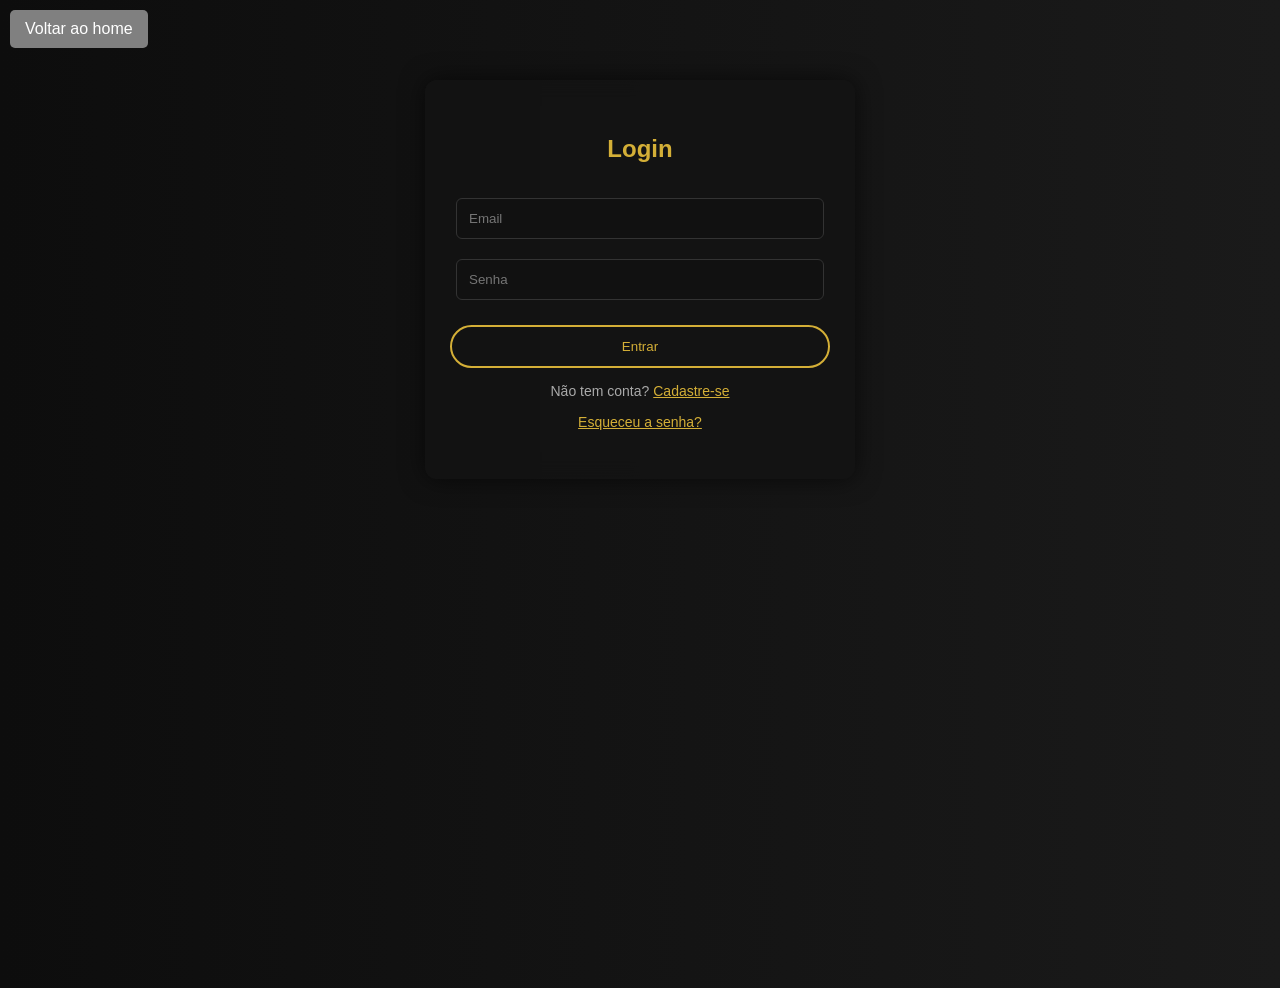
==== pages/adm.html @ 52d800b5 "Add files via upload" ====
<!DOCTYPE html>
<html lang="pt-br">
<head>
  <meta charset="UTF-8">
  <title>Painel Admin</title>

  <!-- CSS BASE -->
<link rel="stylesheet" href="../assets/css/reset.css">
<link rel="stylesheet" href="../assets/css/style.css">
<link rel="stylesheet" href="../assets/css/agendamento.css">
<link rel="stylesheet" href="../assets/css/perfil.css">
<link rel="stylesheet" href="../assets/css/adm.css">

<!-- CSS PRINCIPAL ADM -->
<link rel="stylesheet" href="../assets/css/responsividadeadm.css">

<meta name="viewport" content="width=device-width, initial-scale=1.0">

</head>
<body>
<!-- HEADER -->
<header class="header">
  <div class="container nav-container">
    <div class="logo">
      <h2>ADM BARBER</h2>
    </div>

    <nav class="nav">
      <ul>
        <li><a href="#" onclick="showTab('agenda')">AGENDA</a></li>
        <li><a href="#" onclick="showTab('usuarios')">USUÁRIOS</a></li>
        <li><a href="#" onclick="showTab('servicos')">SERVIÇOS</a></li>
      </ul>
    </nav>
    <!-- BOTÃO LOGIN -->
<div id="user-area">
  <a href="login.html" class="btn-login" id="login-btn">Login</a>
</div>
<div class="menu-toggle">
  ☰
</div>
  </div>
  
</header>

<!-- CONTEÚDO -->
<main class="container" style="margin-top:40px;">

  <!-- ================= AGENDA ================= -->
  <section id="agenda" class="tab active">

    <div class="calendar">
      <div class="calendar-header">
        <button onclick="prevMonth()">◀</button>
        <h3 id="monthYear"></h3>
        <button onclick="nextMonth()">▶</button>
      </div>
      <div class="calendar-days" id="calendarDays"></div>
    </div>

    <h2>Agendamentos do dia</h2>
    <div id="listaAgendamentos"></div>

  </section>

  <!-- ================= USUÁRIOS ================= -->
  <section id="usuarios" class="tab">

    <h2>Usuários</h2>
    <div id="listaUsuarios"></div>

  </section>

  <!-- ================= SERVIÇOS ================= -->
  <section id="servicos" class="tab">

    <h2>Serviços</h2>

    <button class="btn" onclick="addServico()">+ Novo Serviço</button>

    <div id="listaServicos"></div>

  </section>

</main>

<div id="modal" class="modal-overlay">
  <div class="modal-box">
    <h3 id="modalTitulo"></h3>
    <div id="modalConteudo"></div>

    <div class="modal-actions">
      <button class="btn-secundario" onclick="fecharModal()">Fechar</button>
    </div>
  </div>
</div>

<div id="toast" class="toast"></div>

<script src="../assets/js/env.js"></script>
<script src="../assets/js/adm.js"></script>
<script src="../assets/js/main.js"></script>

</body>
</html>
---- assets/css/style.css ----
body {
  font-family: 'Poppins', sans-serif;
  background: #0d0d0d;
  color: #fff;
}

/* CONTAINER PADRÃO */
.container {
  width: 90%;
  max-width: 1200px;
  margin: 0 auto;
}

/* ================= NAVBAR ================= */

.header {
  background: #000;
  padding: 15px 0;
  border-bottom: 1px solid #111;
}

.nav-container {
  display: flex;
  justify-content: space-between;
  align-items: center;
}

.logo h2 {
  color: #d4af37;
  letter-spacing: 2px;
}

/* NAV LISTA */
.nav ul {
  display: flex;
  gap: 25px;
  list-style: none; /* 🔥 REMOVE OS PONTOS */
  padding: 0;
  margin: 0;
}

/* LINKS */
.nav a {
  text-decoration: none;
  color: #fff;
  font-weight: 500;
  transition: 0.3s;
}

.nav a:hover {
  color: #d4af37;
}

/* MENU MOBILE */
.menu-toggle {
  display: none;
  font-size: 24px;
  cursor: pointer;
}

/* ================= HERO ================= */

.hero {
  height: 100vh;
  display: flex;
  align-items: center;
  background: linear-gradient(to right, #0d0d0d, #1a1a1a);
  padding-top: 80px;
}

.hero-content {
  display: flex;
  align-items: center;
  justify-content: space-between;
  gap: 50px;
}

.hero-image img {
  max-width: 400px;
  filter: grayscale(100%);
  margin-left: 70px; /* empurra para a direita */
}

/* TEXTO */
.hero-text {
  max-width: 500px;
}

.hero-text .tag {
  color: #d4af37;
  font-size: 14px;
  letter-spacing: 2px;
}

.hero-text h1 {
  font-size: 60px;
  font-weight: 600;
  margin: 10px 0;
}

.hero-text h2 {
  font-size: 28px;
  color: #ccc;
  margin-bottom: 20px;
}

.hero-text p {
  color: #aaa;
  margin-bottom: 30px;
  line-height: 1.6;
}

/* BOTÃO */
.btn {
  display: inline-block;
  padding: 12px 30px;
  border: 2px solid #d4af37;
  color: #d4af37;
  border-radius: 30px;
  transition: 0.3s;
}

.btn:hover {
  background: #d4af37;
  color: #000;
}
.btn-login {
  padding: 8px 20px;
  border: 1.5px solid #d4af37;
  color: #d4af37;
  border-radius: 20px;
  font-size: 14px;
  transition: 0.3s;
}

.btn-login:hover {
  background: #d4af37;
  color: #000;
}
.user-name {
  color: #d4af37;
  font-weight: 600;
  letter-spacing: 1px;
}

/* CONTAINER USER */
.user-box {
  position: relative;
  cursor: pointer;
}

/* NOME */
.user-name {
  color: #d4af37;
  font-weight: 600;
  letter-spacing: 1px;
}

/* DROPDOWN */
.dropdown {
  position: absolute;
  top: 120%;
  right: 0;
  background: #111;
  border-radius: 8px;
  padding: 10px 0;
  min-width: 150px;
  box-shadow: 0 10px 25px rgba(0,0,0,0.6);

  opacity: 0;
  transform: translateY(10px);
  pointer-events: none;
  transition: 0.3s;
}

/* ITENS */
.dropdown a,
.dropdown button {
  display: block;
  width: 100%;
  padding: 10px 15px;
  color: #fff;
  text-align: left;
  background: none;
  border: none;
  cursor: pointer;
  font-size: 14px;
}

.dropdown a:hover,
.dropdown button:hover {
  background: #1f1f1f;
  color: #d4af37;
}

/* MOSTRAR AO PASSAR O MOUSE */
.user-box:hover .dropdown {
  opacity: 1;
  transform: translateY(0);
  pointer-events: all;
}

/* ================= FOOTER ================= */

.footer {
  text-align: center;
  padding: 20px;
  background: #000;
  color: #777;
}

#button-back{position:fixed;top:10px;left:10px;padding:10px 15px;background-color:gray;color:#fff;border:none;border-radius:5px;cursor:pointer;font-size:16px;max-width:200px;}
/* MODAL ADMIN */
.modal-overlay {
  position: fixed;
  top: 0; left: 0;
  width: 100%; height: 100%;
  background: rgba(0,0,0,0.8);
  display: none;
  justify-content: center;
  align-items: center;
  z-index: 1000;
}

.modal-content {
  background: #111;
  padding: 30px 40px;
  border-radius: 15px;
  text-align: center;
  max-width: 400px;
  width: 90%;
  box-shadow: 0 10px 25px rgba(0,0,0,0.6);
  animation: fadeIn 0.3s ease forwards;
}

.modal-content h3 {
  color: #d4af37;
  margin-bottom: 10px;
  font-size: 22px;
}

.modal-content p {
  color: #ccc;
  margin-bottom: 25px;
}

.modal-buttons {
  display: flex;
  justify-content: space-around;
  gap: 20px;
}

.modal-buttons button {
  flex: 1;
  cursor: pointer;
  transition: 0.3s;
}

/* animação suave */
@keyframes fadeIn {
  0% {opacity: 0; transform: translateY(-20px);}
  100% {opacity: 1; transform: translateY(0);}
}
.password-wrapper {
  position: relative;
}

.password-wrapper input {
  padding-right: 45px;
}

.toggle-password {
  position: absolute;
  right: 12px;
  top: 50%;
  transform: translateY(-50%);
  cursor: pointer;
  color: #888;
  font-size: 16px;
  transition: 0.2s;
  max-width: 10px;
  right: 30px;
}

.toggle-password:hover {
  color: #000;
}
---- assets/css/agendamento.css ----
.agendamento {
  padding: 120px 0;
  background: linear-gradient(to right, #0d0d0d, #1a1a1a);
}

.agendamento h1 {
  text-align: center;
  margin-bottom: 40px;
  color: #d4af37;
}

/* SERVIÇOS */
.servicos {
  display: grid;
  grid-template-columns: repeat(auto-fit, minmax(220px, 1fr));
  gap: 25px;
}

.servico-card {
  background: #111;
  padding: 25px;
  border-radius: 12px;
  cursor: pointer;
  transition: 0.3s;
  text-align: center;
  border: 1px solid #222;
}

.servico-card:hover {
  border-color: #d4af37;
  transform: translateY(-5px);
}

.servico-card h3 {
  margin-bottom: 10px;
}

.servico-card p {
  color: #d4af37;
  font-weight: bold;
}

/* CONFIRMAÇÃO */
.confirmacao {
  margin-top: 50px;
  text-align: center;
  animation: fadeIn 0.4s ease;
}

.confirmacao h2 {
  margin-bottom: 20px;
}

.inputs {
  display: flex;
  gap: 15px;
  justify-content: center;
  margin-bottom: 20px;
}

.inputs input {
  padding: 10px;
  background: #111;
  border: 1px solid #333;
  color: #fff;
  border-radius: 6px;
}

/* BOTÕES */
.acoes {
  display: flex;
  gap: 15px;
  justify-content: center;
}

.btn-main {
  background: linear-gradient(135deg, #d4af37, #b8962e);
  border: none;
  padding: 10px 20px;
  border-radius: 25px;
  color: #000;
  cursor: pointer;
}

.btn-sec {
  background: transparent;
  border: 2px solid #d4af37;
  color: #d4af37;
  padding: 10px 20px;
  border-radius: 25px;
  cursor: pointer;
}

/* HIDDEN */
.hidden {
  display: none;
}

/* RESPONSIVO */
@media (max-width: 600px) {
  .inputs {
    flex-direction: column;
  }

  .acoes {
    flex-direction: column;
  }
}
/* SERVIÇO SELECIONADO */
.servico-card.selected {
  border: 2px solid #d4af37;
  box-shadow: 0 0 15px rgba(212,175,55,0.3);
  transform: translateY(-5px);
}
/* CALENDÁRIO */
.calendar {
  background: #111;
  padding: 20px;
  border-radius: 12px;
  margin-bottom: 20px;
}

/* HEADER */
.calendar-header {
  display: flex;
  justify-content: space-between;
  align-items: center;
  margin-bottom: 15px;
}

.calendar-header h3 {
  color: #d4af37;
}

.calendar-header button {
  background: none;
  border: none;
  color: #d4af37;
  font-size: 18px;
  cursor: pointer;
}

/* DIAS */
.calendar-days {
  display: grid;
  grid-template-columns: repeat(7, 1fr);
  gap: 8px;
}

.calendar-days div {
  padding: 10px;
  text-align: center;
  background: #1a1a1a;
  border-radius: 6px;
  cursor: pointer;
  transition: 0.2s;
}

/* HOVER */
.calendar-days div:hover {
  background: #d4af37;
  color: #000;
}

/* DIA SELECIONADO */
.calendar-days .selected {
  background: #d4af37;
  color: #000;
}

/* DIA PASSADO */
.calendar-days .disabled {
  opacity: 0.3;
  pointer-events: none;
}
/* ================= HORÁRIOS ================= */

.horarios {
  margin-top: 25px;
  text-align: center;
}

.horarios h3 {
  margin-bottom: 15px;
  color: #d4af37;
  font-size: 18px;
}

/* CONTAINER COM SETAS */
.horarios-container {
  display: flex;
  align-items: center;
  justify-content: center;
  gap: 15px;
}

/* GRID LIMITADO */
.horarios-grid {
  display: grid;
  grid-template-columns: repeat(2, 1fr);
  grid-template-rows: repeat(6, 45px); /* 🔥 TRAVA EM 6 LINHAS */
  gap: 10px;

  width: 200px;
  overflow: hidden; /* 🔥 impede crescer além */
}

/* CARD HORÁRIO */
.horario {
  display: flex;
  align-items: center;
  justify-content: center;

  background: #1a1a1a;
  border-radius: 8px;
  cursor: pointer;
  transition: all 0.25s ease;

  border: 1px solid #222;
  font-size: 14px;
  font-weight: 500;
}

/* HOVER */
.horario:hover {
  background: #d4af37;
  color: #000;
  transform: scale(1.05);
}

/* SELECIONADO */
.horario.selected {
  background: #d4af37;
  color: #000;
  border: 1px solid #d4af37;
  box-shadow: 0 0 10px rgba(212,175,55,0.4);
}

/* BLOQUEADO */
.horario.disabled {
  opacity: 0.3;
  pointer-events: none;
}

/* ================= BOTÕES (SETAS) ================= */

.nav-horario {
  background: transparent;
  border: 1px solid #d4af37;
  color: #d4af37;
  padding: 10px 14px;
  cursor: pointer;
  border-radius: 8px;
  font-size: 16px;
  transition: 0.3s;
}

/* hover */
.nav-horario:hover {
  background: #d4af37;
  color: #000;
}

/* desabilitado */
.nav-horario.disabled {
  opacity: 0.3;
  pointer-events: none;
}

/* ================= RESPONSIVO ================= */

@media (max-width: 480px) {
  .horarios-grid {
    width: 160px;
  }

  .nav-horario {
    padding: 8px 10px;
  }
}
.obs-agendamento {
  margin-top: 15px;
  font-size: 13px;
  color: #aaa;
  text-align: center;
  line-height: 1.6;
}

.obs-agendamento strong {
  color: #d4af37;
}
.calendar-weekdays {
  display: grid;
  grid-template-columns: repeat(7, 1fr);
  gap: 8px;
  margin-bottom: 5px;
}

.calendar-weekdays div {
  text-align: center;
  font-weight: bold;
  color: #d4af37;
}
---- assets/css/perfil.css ----
/* WRAPPER CENTRAL */
.perfil-wrapper {
  display: flex;
  justify-content: center;
  margin: 60px 0;
}

/* CARD CENTRAL */
.perfil-card {
  width: 100%;
  max-width: 420px;
  background: #111;
  padding: 30px 25px;
  border-radius: 12px;
  text-align: center;
  box-shadow: 0 0 25px rgba(0,0,0,0.6);
}

/* AVATAR */
.perfil-avatar {
  display: flex;
  justify-content: center;
  margin-bottom: 15px;
}

.perfil-avatar img {
  width: 90px;
  height: 90px;
  border-radius: 50%;
  border: 3px solid #d4af37;
  padding: 5px;
  background: #000;
}

/* TÍTULO */
.perfil-card h2 {
  color: #d4af37;
  margin-bottom: 20px;
}

/* INPUTS */
.perfil-card input {
  width: 90%;
  padding: 12px;
  margin: 8px 0;
  background: #1a1a1a;
  border: 1px solid #333;
  color: #fff;
  border-radius: 6px;
}

/* BOTÃO */
.perfil-card button {
  width: 100%;
  padding: 12px;
  margin-top: 10px;
  border: 2px solid #d4af37;
  background: transparent;
  color: #d4af37;
  border-radius: 25px;
  cursor: pointer;
  transition: 0.3s;
}

.perfil-card button:hover {
  background: #d4af37;
  color: #000;
}

/* AGENDAMENTOS */
.perfil-agendamentos {
  margin-top: 25px;
  text-align: left;
}

.perfil-agendamentos h3 {
  color: #d4af37;
  margin-bottom: 10px;
}

/* FILTROS */
.filtros {
  display: flex;
  gap: 8px;
  margin-bottom: 15px;
}

.filtros button {
  flex: 1;
  padding: 8px;
  border: 1px solid #d4af37;
  background: transparent;
  color: #d4af37;
  border-radius: 6px;
  cursor: pointer;
}

.filtros .active {
  background: #d4af37;
  color: #000;
}

/* ITEM */
.agendamento-item {
  background: #1a1a1a;
  padding: 12px;
  border-radius: 8px;
  margin-bottom: 10px;
}

.agendamento-item strong {
  display: block;
}

.agendamento-item span {
  font-size: 13px;
  color: #aaa;
}
/* HEADER COM LÁPIS */
.perfil-header {
  display: flex;
  justify-content: space-between;
  align-items: center;
}

/* ÍCONE EDITAR */
.edit-icon {
  cursor: pointer;
  font-size: 18px;
  transition: 0.3s;
}

.edit-icon:hover {
  transform: scale(1.2);
}

/* INPUT DESABILITADO */
.perfil-card input:disabled {
  opacity: 0.6;
  cursor: not-allowed;
}

.btn-cancelar {
  margin-top: 10px;
  padding: 8px;
  width: 100%;
  background: transparent;
  border: 1px solid #f44336;
  color: #f44336;
  border-radius: 6px;
  cursor: pointer;
  transition: 0.3s;
}

.btn-cancelar:hover {
  background: #f44336;
  color: #fff;
}
/* OVERLAY */
.modal-overlay {
  position: fixed;
  top: 0;
  left: 0;
  width: 100%;
  height: 100%;
  background: rgba(0,0,0,0.8);

  display: flex;
  justify-content: center;
  align-items: center;

  opacity: 0;
  pointer-events: none;
  transition: 0.3s;
  z-index: 10000;
}

.modal-overlay.active {
  opacity: 1;
  pointer-events: all;
}

/* BOX */
.modal-box {
  background: #111;
  padding: 25px;
  border-radius: 10px;
  width: 90%;
  max-width: 350px;
  text-align: center;
}

/* TEXTO */
.modal-box h3 {
  color: #d4af37;
  margin-bottom: 10px;
}

.modal-box p {
  font-size: 14px;
  color: #ccc;
  margin-bottom: 20px;
  line-height: 1.5;
}

/* BOTÕES */
.modal-actions {
  display: flex;
  gap: 10px;
}

.btn-secundario {
  flex: 1;
  padding: 10px;
  border: 1px solid #888;
  background: transparent;
  color: #ccc;
  border-radius: 6px;
  cursor: pointer;
}

.btn-perigo {
  flex: 1;
  padding: 10px;
  border: none;
  background: #f44336;
  color: #fff;
  border-radius: 6px;
  cursor: pointer;
}
---- assets/css/adm.css ----
/* ================= BASE ================= */

h2 {
  margin-bottom: 20px;
  color: #d4af37;
}

.tab {
  display: none;
}

.tab.active {
  display: block;
}

/* ================= AGENDA ================= */

.agendamento-card {
  background: linear-gradient(145deg, #111, #1a1a1a);
  padding: 18px;
  border-radius: 12px;
  margin-bottom: 12px;

  display: flex;
  justify-content: space-between;
  align-items: center;

  border: 1px solid #222;
  transition: 0.3s;
}

.agendamento-card:hover {
  transform: translateY(-3px);
  border-color: #d4af37;
}

.agendamento-info strong {
  font-size: 16px;
}

.agendamento-info span {
  font-size: 13px;
  color: #aaa;
}

/* AÇÕES */
.agendamento-acoes {
  display: flex;
  gap: 8px;
}

/* BOTÕES PADRÃO */
button {
  border-radius: 8px;
  padding: 8px 12px;
  cursor: pointer;
  font-size: 13px;
  transition: 0.3s;
}

/* BOTÃO NORMAL */
.agendamento-acoes button {
  border: 1px solid #d4af37;
  background: transparent;
  color: #d4af37;
}

.agendamento-acoes button:hover {
  background: #d4af37;
  color: #000;
}

/* BOTÃO PERIGO */
.btn-danger {
  border: 1px solid #f44336 !important;
  color: #f44336 !important;
}

.btn-danger:hover {
  background: #f44336 !important;
  color: #fff !important;
}

/* ================= USUÁRIOS ================= */

.usuario-card {
  background: linear-gradient(145deg, #111, #1a1a1a);
  padding: 15px;
  border-radius: 12px;
  margin-bottom: 12px;

  border: 1px solid #222;
  transition: 0.3s;
}

.usuario-card:hover {
  border-color: #d4af37;
}

.usuario-card strong {
  font-size: 15px;
}

/* DETALHES */
.usuario-detalhes {
  margin-top: 12px;
  display: none;
  flex-direction: column;
  gap: 10px;
  animation: fade 0.3s ease;
}

@keyframes fade {
  from { opacity: 0; transform: translateY(-5px);}
  to { opacity: 1; transform: translateY(0);}
}

/* INPUT */
.usuario-detalhes input {
  padding: 10px;
  border-radius: 8px;
  border: 1px solid #333;
  background: #1a1a1a;
  color: #fff;
}

/* BOTÕES USUÁRIO */
.usuario-detalhes button {
  border: 1px solid #d4af37;
  background: transparent;
  color: #d4af37;
}

.usuario-detalhes button:hover {
  background: #d4af37;
  color: #000;
}

/* ================= SERVIÇOS ================= */

.servico-card-admin {
  background: linear-gradient(145deg, #111, #1a1a1a);
  padding: 15px;
  border-radius: 12px;
  margin-bottom: 12px;

  display: flex;
  justify-content: space-between;
  align-items: center;

  border: 1px solid #222;
  transition: 0.3s;
}

.servico-card-admin:hover {
  border-color: #d4af37;
}

.servico-card-admin input {
  padding: 8px;
  width: 140px;

  border-radius: 8px;
  border: 1px solid #333;
  background: #1a1a1a;
  color: #fff;
}

/* BOTÕES SERVIÇO */
.servico-actions button {
  border: 1px solid #d4af37;
  background: transparent;
  color: #d4af37;
}

.servico-actions button:hover {
  background: #d4af37;
  color: #000;
}

/* BOTÃO NOVO SERVIÇO */
.btn {
  margin-bottom: 20px;
  display: inline-block;
}

/* ================= EMPTY STATE ================= */

#listaAgendamentos p {
  text-align: center;
  margin-top: 20px;
  font-size: 14px;
  color: #777;
}
/* CARD PADRÃO (USADO EM TUDO) */
.card-padrao {
  background: linear-gradient(145deg, #111, #1a1a1a);
  padding: 18px;
  border-radius: 12px;
  margin-bottom: 12px;

  display: flex;
  justify-content: space-between;
  align-items: center;

  border: 1px solid #222;
  transition: 0.3s;
}

.card-padrao:hover {
  border-color: #d4af37;
  transform: translateY(-3px);
}

/* INFO */
.card-info {
  display: flex;
  flex-direction: column;
}

.card-info span {
  font-size: 13px;
  color: #aaa;
}

/* AÇÕES */
.card-acoes {
  display: flex;
  gap: 10px;
}

/* INPUT MODAL */
.modal-box input {
  width: 100%;
  padding: 10px;
  margin-bottom: 10px;

  border-radius: 6px;
  border: 1px solid #333;
  background: #1a1a1a;
  color: #fff;
}

/* BOTÃO MODAL */
.modal-box button {
  width: 100%;
  padding: 10px;
  border-radius: 8px;

  border: 1px solid #d4af37;
  background: transparent;
  color: #d4af37;
  cursor: pointer;
}

.modal-box button:hover {
  background: #d4af37;
  color: #000;
}
.toast {
  position: fixed;
  bottom: 20px;
  right: 20px;
  min-width: 200px;
  padding: 15px 20px;
  border-radius: 8px;
  color: #fff;
  font-weight: bold;
  box-shadow: 0 4px 12px rgba(0,0,0,0.3);
  opacity: 0;
  pointer-events: none;
  transition: opacity 0.4s, transform 0.4s;
  z-index: 9999;
}

.toast.show {
  opacity: 1;
  transform: translateY(-10px);
  pointer-events: auto;
}

.toast.success {
  background-color: #28a745;
}

.toast.error {
  background-color: #dc3545;
}
---- assets/css/responsividadeadm.css ----
/* =========================
   MOBILE ADMIN (SEM QUEBRAR DESKTOP)
========================= */

@media (max-width: 768px) {

  /* HEADER */
  .nav-container {
    position: relative;
  }

  /* BOTÃO HAMBURGUER */
  .menu-toggle {
    display: block;
    font-size: 28px;
    color: #fff;
    cursor: pointer;
    z-index: 3000;
  }

  /* ESCONDE LOGIN */
  #user-area {
    display: none;
  }

  /* MENU */
  .nav ul {
    position: absolute;
    top: 70px;
    right: 10px;

    width: 180px;
    background: #000;

    display: flex;
    flex-direction: column;

    padding: 15px;
    gap: 10px;

    border-radius: 10px;

    /* ESCONDIDO */
    opacity: 0;
    transform: translateX(100%);
    pointer-events: none;

    transition: 0.3s ease;
    z-index: 2000;
  }

  /* MENU ATIVO */
  .nav ul.active {
    opacity: 1;
    transform: translateX(0);
    pointer-events: all;
  }

  /* LINKS */
  .nav ul li a {
    color: #fff;
    font-size: 14px;
  }

}
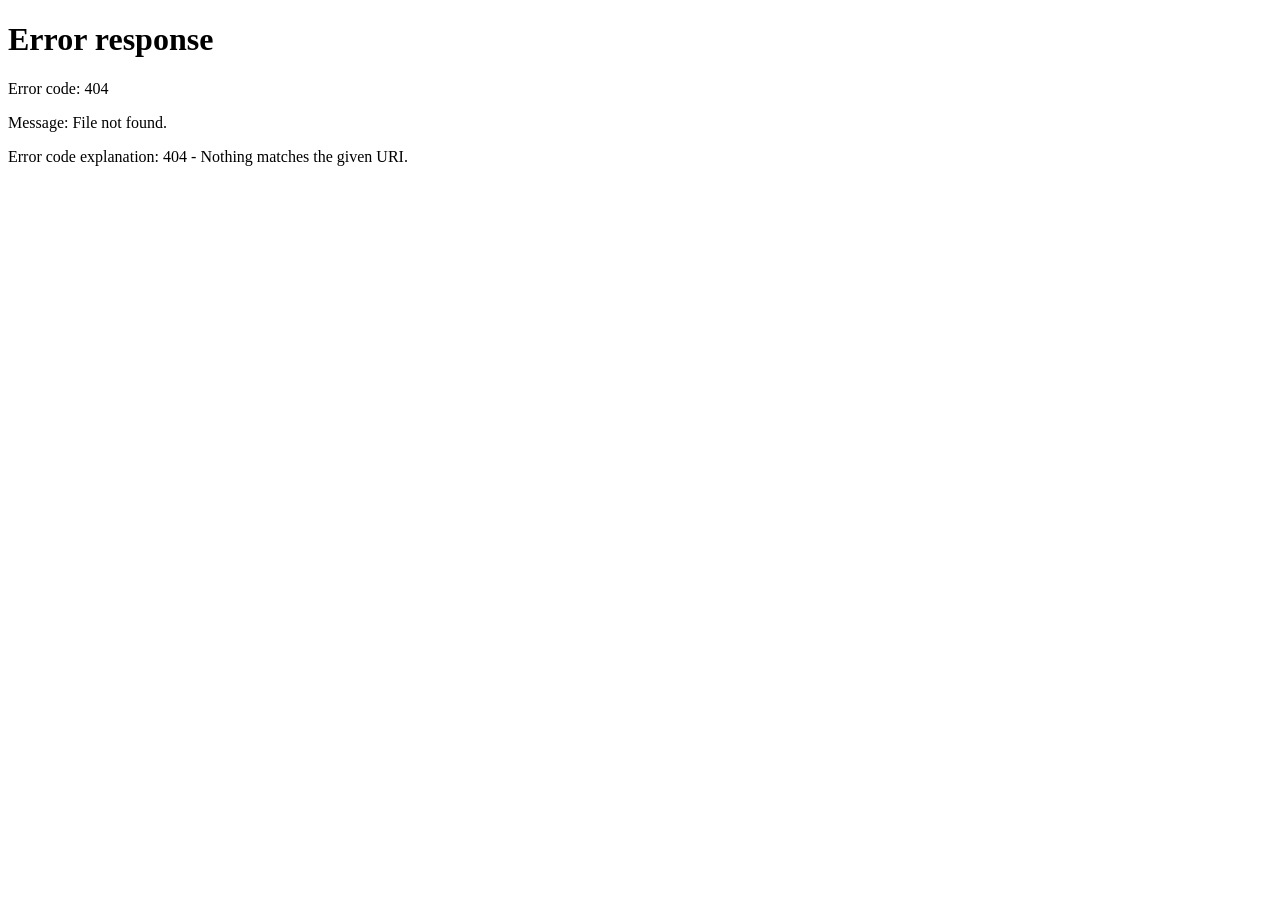
==== commit 25f97d20: "upadate routes" ====
--- a/pages/adm.html
+++ b/pages/adm.html
@@ -10,10 +10,12 @@
 <link rel="stylesheet" href="../assets/css/agendamento.css">
 <link rel="stylesheet" href="../assets/css/perfil.css">
 <link rel="stylesheet" href="../assets/css/adm.css">
+<link rel="stylesheet" href="../assets/css/auth.css">
 
 <!-- CSS PRINCIPAL ADM -->
 <link rel="stylesheet" href="../assets/css/responsividadeadm.css">
 
+<!-- ESCALA PARA CELULARES -->
 <meta name="viewport" content="width=device-width, initial-scale=1.0">
 
 </head>
@@ -34,7 +36,7 @@
     </nav>
     <!-- BOTÃO LOGIN -->
 <div id="user-area">
-  <a href="login.html" class="btn-login" id="login-btn">Login</a>
+  <a href="login" class="btn-login" id="login-btn">Login</a>
 </div>
 <div class="menu-toggle">
   ☰
@@ -78,9 +80,24 @@
 
     <button class="btn" onclick="addServico()">+ Novo Serviço</button>
 
+    <!-- Botão Adicionar Foto -->
+<button class="btn" id="showGalleryFormButton">+ Adicionar Foto à Galeria</button>
+
+<!-- Formulário para upload -->
+<div id="galleryFormContainer" style="display:none; margin-top:15px;">
+  <form id="galleryUploadForm">
+    <input type="file" id="galleryFileInput" accept="image/*" required>
+    <button type="submit">Enviar Foto</button>
+  </form>
+  <p id="galleryAlertMessage" style="color:red;"></p>
+  <div id="galleryLoaderOverlay" style="display:none;">Enviando...</div>
+</div>
+
     <div id="listaServicos"></div>
 
   </section>
+
+  
 
 </main>
 
@@ -100,6 +117,6 @@
 <script src="../assets/js/env.js"></script>
 <script src="../assets/js/adm.js"></script>
 <script src="../assets/js/main.js"></script>
-
+<script src="../assets/js/auth.js"></script>
 </body>
-</html>+</html>
--- a/assets/css/adm.css
+++ b/assets/css/adm.css
@@ -257,32 +257,96 @@
   background: #d4af37;
   color: #000;
 }
-.toast {
+/* Modal geral */
+.modal-overlay {
+  display: none; /* Oculto por padrão */
   position: fixed;
-  bottom: 20px;
-  right: 20px;
-  min-width: 200px;
-  padding: 15px 20px;
-  border-radius: 8px;
-  color: #fff;
+  z-index: 1000;
+  left: 0;
+  top: 0;
+  width: 100%;
+  height: 100%;
+  overflow: auto;
+  background-color: rgba(0,0,0,0.5);
+}
+
+/* Conteúdo do modal */
+.modal-box {
+  margin: 10% auto;
+  padding: 20px;
+  border-radius: 8px;
+  width: 90%;
+  max-width: 400px;
+  position: relative;
+}
+
+/* Botão de fechar */
+.modal-box .close {
+  position: absolute;
+  top: 10px;
+  right: 15px;
+  font-size: 25px;
   font-weight: bold;
-  box-shadow: 0 4px 12px rgba(0,0,0,0.3);
-  opacity: 0;
-  pointer-events: none;
-  transition: opacity 0.4s, transform 0.4s;
-  z-index: 9999;
-}
-
-.toast.show {
-  opacity: 1;
-  transform: translateY(-10px);
-  pointer-events: auto;
-}
-
-.toast.success {
-  background-color: #28a745;
-}
-
-.toast.error {
-  background-color: #dc3545;
-}+  cursor: pointer;
+}
+
+/* Botões do modal */
+.modal-buttons {
+  margin-top: 15px;
+  display: flex;
+  gap: 10px;
+}
+
+.modal-buttons .btn-cancel {
+  background-color: #ccc;
+  color: #000;
+}
+
+/* Modal geral */
+.modal-overlay {
+  display: none; /* oculto por padrão */
+  position: fixed;
+  z-index: 10000; /* maior que tudo */
+  left: 0;
+  top: 0;
+  width: 100%;
+  height: 100%;
+  background-color: rgba(0,0,0,0.5);
+  justify-content: center;
+  align-items: center;
+}
+
+/* Centraliza o conteúdo */
+.modal-box {
+  padding: 20px;
+  border-radius: 8px;
+  width: 90%;
+  max-width: 400px;
+  position: relative;
+  margin: auto;
+}
+
+/* Botão fechar */
+.modal-box .close {
+  position: absolute;
+  top: 10px;
+  right: 15px;
+  font-size: 25px;
+  font-weight: bold;
+  cursor: pointer;
+}
+
+/* Botões do modal */
+.modal-buttons {
+  margin-top: 15px;
+  display: flex;
+  gap: 10px;
+}
+
+.modal-buttons .btn-cancel {
+  background-color: #ccc;
+  color: #000;
+}
+.modal-overlay.active {
+  display: flex;
+}
--- a/assets/css/auth.css
+++ b/assets/css/auth.css
@@ -0,0 +1,197 @@
+/* FUNDO */
+body {
+  background: linear-gradient(to right, #0d0d0d, #1a1a1a);
+  font-family: 'Poppins', sans-serif;
+  color: #fff;
+  min-height: 100vh;
+  overflow-x: hidden;
+}
+
+/* CENTRALIZAÇÃO */
+.auth-container {
+  width: 90%;
+  max-width: 380px;
+  margin: 80px auto;
+  padding: 35px 25px;
+  background: rgba(20, 20, 20, 0.95);
+  border-radius: 12px;
+  box-shadow: 0 0 25px rgba(0,0,0,0.6);
+  text-align: center;
+  backdrop-filter: blur(10px);
+}
+
+/* TÍTULO */
+.auth-container h2 {
+  margin-bottom: 25px;
+  color: #d4af37;
+}
+
+/* INPUTS */
+.auth-container input {
+  width: 90%;
+  padding: 12px;
+  margin: 10px 0;
+  background: #111;
+  border: 1px solid #333;
+  border-radius: 6px;
+  color: #fff;
+  outline: none;
+  transition: 0.3s;
+}
+
+.auth-container input:focus {
+  border-color: #d4af37;
+  box-shadow: 0 0 8px rgba(212,175,55,0.4);
+}
+
+/* BOTÃO */
+.auth-container button {
+  width: 100%;
+  padding: 12px;
+  margin-top: 15px;
+  background: transparent;
+  border: 2px solid #d4af37;
+  color: #d4af37;
+  border-radius: 25px;
+  cursor: pointer;
+  transition: 0.3s;
+}
+
+.auth-container button:hover {
+  background: #d4af37;
+  color: #000;
+}
+
+/* LINKS */
+.auth-container p {
+  margin-top: 15px;
+  font-size: 14px;
+  color: #aaa;
+}
+
+.auth-container a {
+  color: #d4af37;
+}
+
+/* ================= LOADER GLOBAL ================= */
+
+.loader-overlay {
+  position: fixed;
+  top: 0;
+  left: 0;
+  width: 100%;
+  height: 100%;
+  background: rgba(0,0,0,0.85);
+  
+  display: flex;              /* mantém estrutura */
+  justify-content: center;
+  align-items: center;
+
+  opacity: 0;                 /* escondido visualmente */
+  pointer-events: none;       /* não bloqueia clique */
+
+  z-index: 9999;
+  transition: 0.3s;
+}
+
+/* quando ativo */
+.loader-overlay.active {
+  opacity: 1;
+  pointer-events: all;
+}
+.loader {
+  border: 5px solid #222;
+  border-top: 5px solid #d4af37;
+  border-radius: 50%;
+  width: 50px;
+  height: 50px;
+  animation: spin 0.8s linear infinite;
+}
+
+@keyframes spin {
+  100% {
+    transform: rotate(360deg);
+  }
+}
+
+/* ================= TOAST ================= */
+
+.toast {
+  position: fixed;   /* FIXA NA TELA */
+  top: 20px;
+  right: 20px;
+
+  min-width: 250px;
+  max-width: 300px;
+
+  background: #111;
+  padding: 15px 20px;
+  border-left: 4px solid #d4af37;
+  color: #fff;
+  border-radius: 6px;
+
+  box-shadow: 0 0 15px rgba(0,0,0,0.5);
+
+  opacity: 0;
+  transform: translateX(120%);
+  transition: all 0.4s ease;
+
+  z-index: 10000; /* MAIOR QUE O RESTO */
+}
+
+.toast.show {
+  opacity: 1;
+  transform: translateX(0);
+}
+
+.toast.success {
+  border-color: #4caf50;
+}
+
+.toast.error {
+  border-color: #f44336;
+}
+
+/* ================= RESPONSIVO ================= */
+
+@media (max-width: 480px) {
+  .auth-container {
+    margin: 50px auto;
+    padding: 25px 20px;
+  }
+
+  .auth-container h2 {
+    font-size: 20px;
+  }
+}
+
+.password-rules {
+  text-align: left;
+  font-size: 13px;
+  margin-top: 10px;
+  color: #888;
+}
+
+.password-rules p {
+  margin: 3px 0;
+  transition: 0.3s;
+}
+
+/* ERRO */
+.password-rules .invalid {
+  color: #f44336;
+}
+
+/* OK */
+.password-rules .valid {
+  color: #4caf50;
+}
+
+/* INPUT OK */
+.input-valid {
+  border-color: #4caf50 !important;
+}
+
+.input-invalid {
+  border-color: #f44336 !important;
+}
--- a/assets/css/responsividadeadm.css
+++ b/assets/css/responsividadeadm.css
@@ -62,4 +62,50 @@
     font-size: 14px;
   }
 
+}
+
+/* Modal geral */
+.modal {
+  display: none; /* Oculto por padrão */
+  position: fixed;
+  z-index: 1000;
+  left: 0;
+  top: 0;
+  width: 100%;
+  height: 100%;
+  overflow: auto;
+  background-color: rgba(0,0,0,0.5); /* Fundo escuro */
+}
+
+/* Conteúdo do modal */
+.modal-content {
+  background-color: #fff;
+  margin: 10% auto;
+  padding: 20px;
+  border-radius: 8px;
+  width: 90%;
+  max-width: 400px;
+  position: relative;
+}
+
+/* Botão de fechar */
+.modal .close {
+  position: absolute;
+  top: 10px;
+  right: 15px;
+  font-size: 25px;
+  font-weight: bold;
+  cursor: pointer;
+}
+
+/* Botões do modal */
+.modal-buttons {
+  margin-top: 15px;
+  display: flex;
+  gap: 10px;
+}
+
+.modal-buttons .btn-cancel {
+  background-color: #ccc;
+  color: #000;
 }
